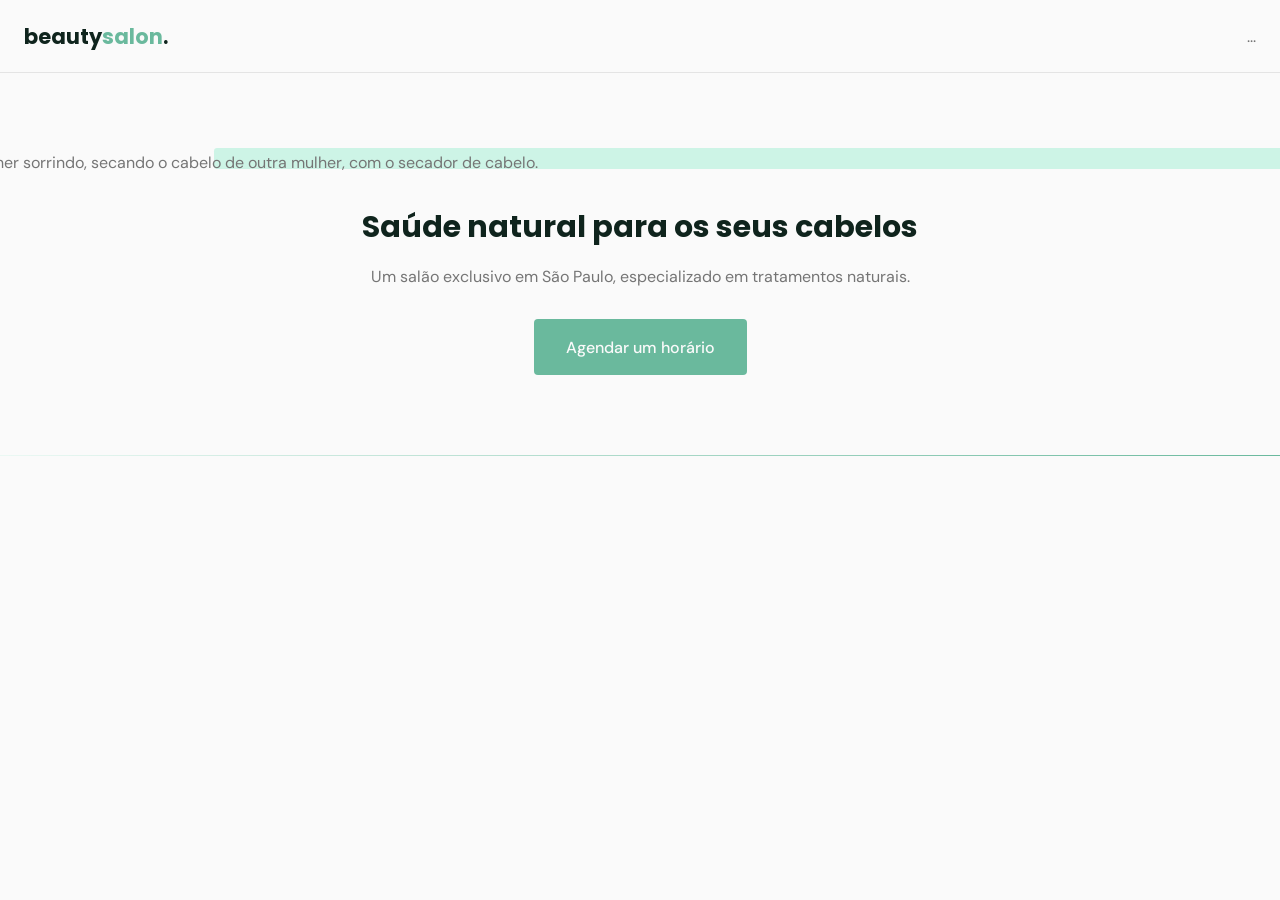
==== index.html @ df888075 "Primeiro commit front-end" ====
<!DOCTYPE html>
<html lang="pt-BR">
  <head>
    <meta charset="UTF-8" />
    <meta http-equiv="X-UA-Compatible" content="IE=edge" />
    <meta name="viewport" content="width=device-width, initial-scale=1.0" />
    <title>beautysalon</title>

    <!-- STYLES -->
    <link rel="stylesheet" href="style.css" />

    <!-- FONTS -->
    <link rel="preconnect" href="https://fonts.googleapis.com" />
    <link rel="preconnect" href="https://fonts.gstatic.com" crossorigin />
    <link
      href="https://fonts.googleapis.com/css2?family=DM+Sans:wght@400;500;700&family=Poppins:wght@400;500;700&display=swap"
      rel="stylesheet"
    />
  </head>
  <body>
    <header id="header">
      <nav class="container">
        <a class="logo" href="#">beauty<span>salon</span>.</a>
        <div class="menu">...</div>
      </nav>
    </header>

    <main>
      <section class="section" id="home">
        <div class="container grid">
          <div class="image">
            <img
              src="https://images.unsplash.com/photo-1562322140-8baeececf3df?ixid=MnwxMjA3fDB8MHxwaG90by1wYWdlfHx8fGVufDB8fHx8&ixlib=rb-1.2.1&auto=format&fit=crop&w=1500&q=80"
              alt="Mulher sorrindo, secando o cabelo de outra mulher, com o secador de cabelo."
            />
          </div>
          <div class="text">
            <h1>Saúde natural para os seus cabelos</h1>
            <p>
              Um salão exclusivo em São Paulo, especializado em tratamentos
              naturais.
            </p>
            <a class="button" href="#">Agendar um horário</a>
          </div>
        </div>
      </section>
      <div class="divider-1"></div>
      <section class="section"></section>
    </main>
  </body>
</html>
---- style.css ----
/* RESET */

* {
  margin: 0;
  padding: 0;
  box-sizing: border-box;
}

a {
  text-decoration: none;
}

img {
  width: 100%;
  height: auto;
}

/* VARIABLES */

:root {
  --header-height: 4.5rem;
  --hue: 159;
  /* HSL color mode */
  --base-color: hsl(var(--hue) 36% 57%);
  --base-color-second: hsl(var(--hue) 65% 88%);
  --base-color-alt: hsl(var(--hue) 57% 53%);
  --title-color: hsl(var(--hue) 41% 10%);
  --text-color: hsl(0 0% 46%);
  --text-color-light: hsl(0 0% 98%);
  --body-color: hsl(0 0% 98%);
}

/* BASE */

body {
  font: 400 1rem "DM Sans", sans-serif;
  color: var(--text-color);
  background: var(--body-color);
  -webkit-font-smoothing: antialiased;
}

h1 {
  font: 700 1.875rem "Poppins", sans-serif;
  color: var(--title-color);
  -webkit-font-smoothing: auto;
}

.button {
  background-color: var(--base-color);
  color: var(--text-color-light);
  height: 3.5rem;
  display: inline-flex;
  align-items: center;
  padding: 0 2rem;
  border-radius: 0.25rem;
  font: 500 1rem "DM Sans", sans-serif;
  transition: background 0.3s;
}

.button:hover {
  background: var(--base-color-alt);
}

.divider-1 {
  height: 1px;
  background: linear-gradient(
    270deg,
    hsla(var(--hue), 36%, 57%, 1) 0%,
    hsla(var(--hue), 65%, 88%, 0.34) 100%
  );
}

/* LAYOUT */
.container {
  margin-left: 1.5rem;
  margin-right: 1.5rem;
}

.grid {
  display: grid;
  gap: 2rem;
}

.section {
  padding: 5rem 0;
}

#header {
  border-bottom: 1px solid #e4e4e4;
  margin-bottom: 2rem;
  display: flex;

  position: fixed;
  top: 0;
  left: 0;
  z-index: 100;
  background-color: var(--body-color);
  width: 100%;
}

nav {
  height: var(--header-height);
  display: flex;
  align-items: center;
  justify-content: space-between;
  width: 100%;
}

.logo {
  font: 700 1.31rem "Poppins", sans-serif;
  color: var(--title-color);
}

.logo span {
  color: var(--base-color);
}

main {
  margin-top: var(--header-height);
}

/* HOME */
#home {
  overflow: hidden;
}

#home .container {
  margin: 0;
}

#home .image {
  position: relative;
}

#home .image::before {
  content: "";
  height: 100%;
  width: 100%;
  background: var(--base-color-second);
  position: absolute;
  top: -16.8%;
  left: 16.7%;
  z-index: 0;
}

#home .image img {
  position: relative;
  right: 2.93rem;
}

#home .image img,
#home .image::before {
  border-radius: 0.2rem;
}

#home .text {
  margin-left: 1.5rem;
  margin-right: 1.5rem;
  text-align: center;
}

#home .text h1 {
  margin-bottom: 1rem;
}

#home .text p {
  margin-bottom: 2rem;
}
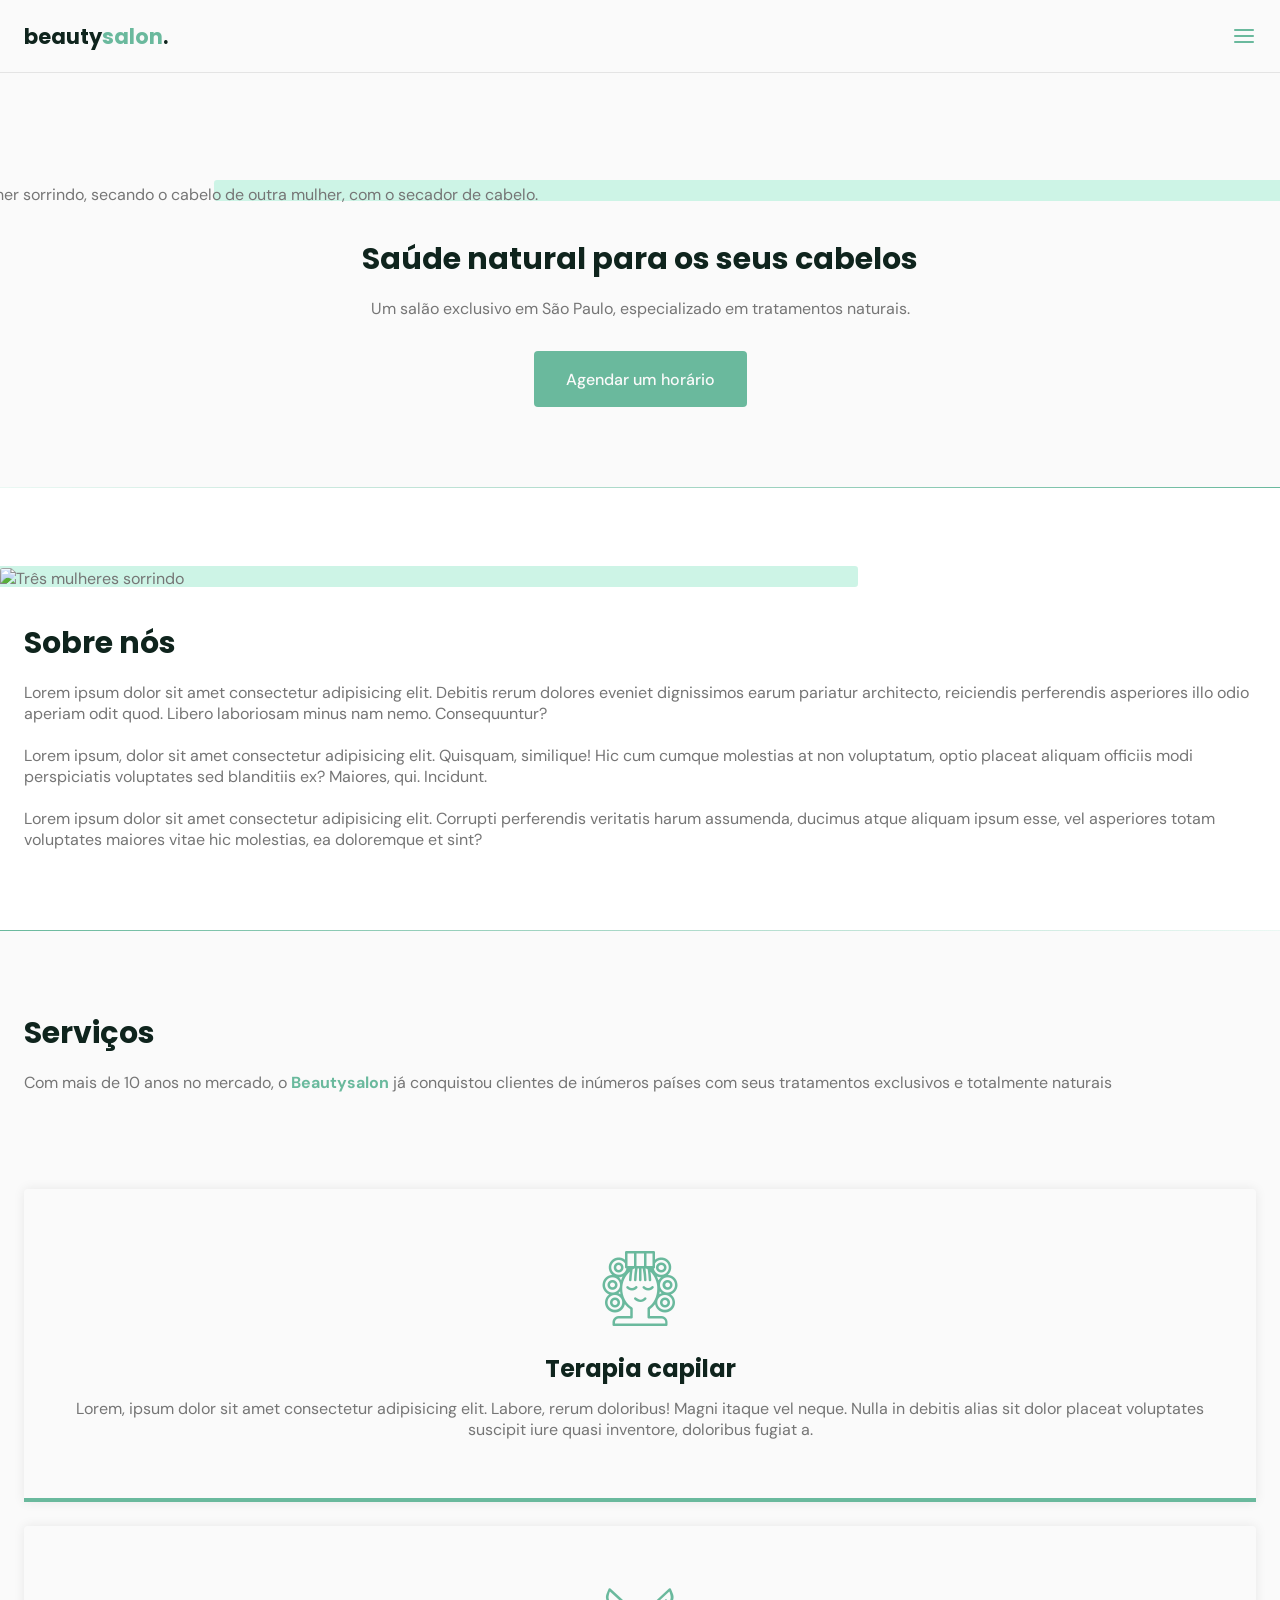
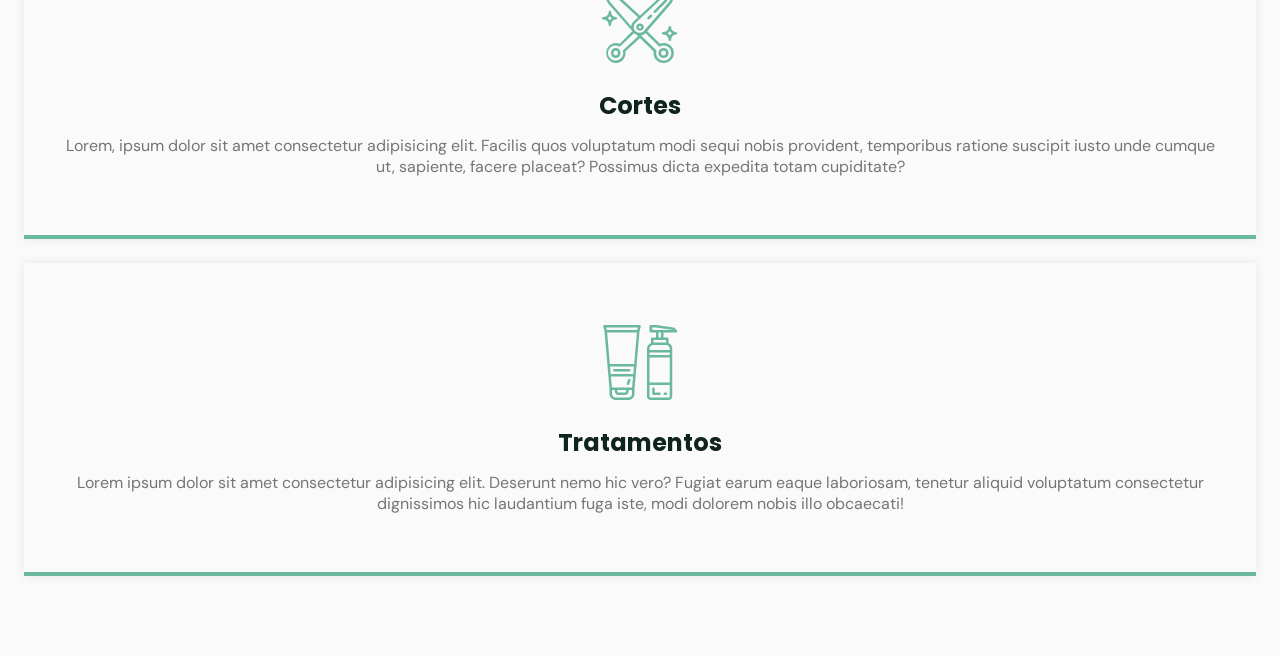
==== commit 88be3433: "Menu sections done" ====
--- a/index.html
+++ b/index.html
@@ -5,6 +5,9 @@
     <meta http-equiv="X-UA-Compatible" content="IE=edge" />
     <meta name="viewport" content="width=device-width, initial-scale=1.0" />
     <title>beautysalon</title>
+
+    <!-- ICONS -->
+    <link rel="stylesheet" href="assets/fonts/style.css" />
 
     <!-- STYLES -->
     <link rel="stylesheet" href="style.css" />
@@ -21,7 +24,19 @@
     <header id="header">
       <nav class="container">
         <a class="logo" href="#">beauty<span>salon</span>.</a>
-        <div class="menu">...</div>
+        <!-- MENU -->
+        <div class="menu">
+          <ul class="grid">
+            <li><a class="title" href="#home">Início</a></li>
+            <li><a class="title" href="#about">Sobre</a></li>
+            <li><a class="title" href="#services">Serviços</a></li>
+            <li><a class="title" href="#testimonials">Depoimentos</a></li>
+            <li><a class="title" href="#contact">Contato</a></li>
+          </ul>
+        </div>
+        <!-- /MENU -->
+        <div class="toggle icon-menu"></div>
+        <div class="toggle icon-close"></div>
       </nav>
     </header>
 
@@ -35,7 +50,7 @@
             />
           </div>
           <div class="text">
-            <h1>Saúde natural para os seus cabelos</h1>
+            <h2 class="title">Saúde natural para os seus cabelos</h2>
             <p>
               Um salão exclusivo em São Paulo, especializado em tratamentos
               naturais.
@@ -44,8 +59,92 @@
           </div>
         </div>
       </section>
+
       <div class="divider-1"></div>
-      <section class="section"></section>
+
+      <section class="section" id="about">
+        <div class="container grid">
+          <div class="image">
+            <img
+              src="https://images.unsplash.com/photo-1559599101-f09722fb4948?ixid=MnwxMjA3fDB8MHxwaG90by1wYWdlfHx8fGVufDB8fHx8&ixlib=rb-1.2.1&auto=format&fit=crop&w=1350&q=80"
+              alt="Três mulheres sorrindo"
+            />
+          </div>
+          <div class="text">
+            <h2 class="title">Sobre nós</h2>
+            <p>
+              Lorem ipsum dolor sit amet consectetur adipisicing elit. Debitis
+              rerum dolores eveniet dignissimos earum pariatur architecto,
+              reiciendis perferendis asperiores illo odio aperiam odit quod.
+              Libero laboriosam minus nam nemo. Consequuntur?
+            </p>
+            <br />
+            <p>
+              Lorem ipsum, dolor sit amet consectetur adipisicing elit.
+              Quisquam, similique! Hic cum cumque molestias at non voluptatum,
+              optio placeat aliquam officiis modi perspiciatis voluptates sed
+              blanditiis ex? Maiores, qui. Incidunt.
+            </p>
+            <br />
+            <p>
+              Lorem ipsum dolor sit amet consectetur adipisicing elit. Corrupti
+              perferendis veritatis harum assumenda, ducimus atque aliquam ipsum
+              esse, vel asperiores totam voluptates maiores vitae hic molestias,
+              ea doloremque et sint?
+            </p>
+          </div>
+        </div>
+      </section>
+
+      <div class="divider-2"></div>
+
+      <section class="section" id="services">
+        <div class="container grid">
+          <header>
+            <h2 class="title">Serviços</h2>
+            <p>
+              Com mais de 10 anos no mercado, o <strong>Beautysalon</strong> já
+              conquistou clientes de inúmeros países com seus tratamentos
+              exclusivos e totalmente naturais
+            </p>
+          </header>
+
+          <div class="cards grid">
+            <div class="card">
+              <i class="icon-woman-hair"></i>
+              <h3 class="title">Terapia capilar</h3>
+              <p>
+                Lorem, ipsum dolor sit amet consectetur adipisicing elit.
+                Labore, rerum doloribus! Magni itaque vel neque. Nulla in
+                debitis alias sit dolor placeat voluptates suscipit iure quasi
+                inventore, doloribus fugiat a.
+              </p>
+            </div>
+            <div class="card">
+              <i class="icon-trim"></i>
+              <h3 class="title">Cortes</h3>
+              <p>
+                Lorem, ipsum dolor sit amet consectetur adipisicing elit.
+                Facilis quos voluptatum modi sequi nobis provident, temporibus
+                ratione suscipit iusto unde cumque ut, sapiente, facere placeat?
+                Possimus dicta expedita totam cupiditate?
+              </p>
+            </div>
+            <div class="card">
+              <i class="icon-cosmetic"></i>
+              <h3 class="title">Tratamentos</h3>
+              <p>
+                Lorem ipsum dolor sit amet consectetur adipisicing elit.
+                Deserunt nemo hic vero? Fugiat earum eaque laboriosam, tenetur
+                aliquid voluptatum consectetur dignissimos hic laudantium fuga
+                iste, modi dolorem nobis illo obcaecati!
+              </p>
+            </div>
+          </div>
+        </div>
+      </section>
     </main>
+
+    <script src="main.js"></script>
   </body>
 </html>
--- a/assets/fonts/style.css
+++ b/assets/fonts/style.css
@@ -0,0 +1,60 @@
+@font-face {
+  font-family: 'icomoon';
+  src:  url('fonts/icomoon.eot?ycgnm0');
+  src:  url('fonts/icomoon.eot?ycgnm0#iefix') format('embedded-opentype'),
+    url('fonts/icomoon.ttf?ycgnm0') format('truetype'),
+    url('fonts/icomoon.woff?ycgnm0') format('woff'),
+    url('fonts/icomoon.svg?ycgnm0#icomoon') format('svg');
+  font-weight: normal;
+  font-style: normal;
+  font-display: block;
+}
+
+[class^="icon-"], [class*=" icon-"] {
+  /* use !important to prevent issues with browser extensions that change fonts */
+  font-family: 'icomoon' !important;
+  speak: never;
+  font-style: normal;
+  font-weight: normal;
+  font-variant: normal;
+  text-transform: none;
+  line-height: 1;
+
+  /* Better Font Rendering =========== */
+  -webkit-font-smoothing: antialiased;
+  -moz-osx-font-smoothing: grayscale;
+}
+
+.icon-close:before {
+  content: "\e900";
+}
+.icon-cosmetic:before {
+  content: "\e901";
+}
+.icon-facebook:before {
+  content: "\e902";
+}
+.icon-instagram:before {
+  content: "\e903";
+}
+.icon-mail:before {
+  content: "\e904";
+}
+.icon-map-pin:before {
+  content: "\e905";
+}
+.icon-menu:before {
+  content: "\e906";
+}
+.icon-trim:before {
+  content: "\e907";
+}
+.icon-whatsapp:before {
+  content: "\e908";
+}
+.icon-woman-hair:before {
+  content: "\e909";
+}
+.icon-youtube:before {
+  content: "\e90a";
+}
--- a/style.css
+++ b/style.css
@@ -1,4 +1,4 @@
-/* RESET */
+/*================= RESET =================*/
 
 * {
   margin: 0;
@@ -6,6 +6,10 @@
   box-sizing: border-box;
 }
 
+ul {
+  list-style: none;
+}
+
 a {
   text-decoration: none;
 }
@@ -15,12 +19,12 @@
   height: auto;
 }
 
-/* VARIABLES */
+/*================= VARIABLES =================*/
 
 :root {
   --header-height: 4.5rem;
   --hue: 159;
-  /* HSL color mode */
+  /*================= HSL color mode =================*/
   --base-color: hsl(var(--hue) 36% 57%);
   --base-color-second: hsl(var(--hue) 65% 88%);
   --base-color-alt: hsl(var(--hue) 57% 53%);
@@ -30,7 +34,11 @@
   --body-color: hsl(0 0% 98%);
 }
 
-/* BASE */
+/*================= BASE =================*/
+
+html {
+  scroll-behavior: smooth;
+}
 
 body {
   font: 400 1rem "DM Sans", sans-serif;
@@ -39,7 +47,7 @@
   -webkit-font-smoothing: antialiased;
 }
 
-h1 {
+.title {
   font: 700 1.875rem "Poppins", sans-serif;
   color: var(--title-color);
   -webkit-font-smoothing: auto;
@@ -65,12 +73,21 @@
   height: 1px;
   background: linear-gradient(
     270deg,
-    hsla(var(--hue), 36%, 57%, 1) 0%,
-    hsla(var(--hue), 65%, 88%, 0.34) 100%
+    hsla(var(--hue), 36%, 57%, 1),
+    hsla(var(--hue), 65%, 88%, 0.34)
   );
 }
 
-/* LAYOUT */
+.divider-2 {
+  height: 1px;
+  background: linear-gradient(
+    270deg,
+    hsla(var(--hue), 65%, 88%, 0.34),
+    hsla(var(--hue), 36%, 57%, 1)
+  );
+}
+
+/*================= LAYOUT =================*/
 .container {
   margin-left: 1.5rem;
   margin-right: 1.5rem;
@@ -83,6 +100,18 @@
 
 .section {
   padding: 5rem 0;
+}
+
+.section .title{
+  margin-bottom: 1rem;
+}
+
+.section header {
+  margin-bottom: 4rem;
+}
+
+.section header strong {
+  color: var(--base-color)
 }
 
 #header {
@@ -98,6 +127,27 @@
   width: 100%;
 }
 
+#header.scroll {
+  box-shadow: 0px 0px 12px rgba(0, 0, 0, 0.2);
+}
+
+main {
+  margin-top: calc(var(--header-height) + 2rem);
+}
+
+/*================= LOGO =================*/
+
+.logo {
+  font: 700 1.31rem "Poppins", sans-serif;
+  color: var(--title-color);
+}
+
+.logo span {
+  color: var(--base-color);
+}
+
+/*================= NAVIGATION =================*/
+
 nav {
   height: var(--header-height);
   display: flex;
@@ -106,20 +156,102 @@
   width: 100%;
 }
 
-.logo {
-  font: 700 1.31rem "Poppins", sans-serif;
-  color: var(--title-color);
-}
-
-.logo span {
+nav ul li {
+  text-align: center;
+}
+
+nav ul li a {
+  transition: color 0.2s;
+  position: relative;
+}
+
+nav ul li a:hover {
   color: var(--base-color);
 }
 
-main {
-  margin-top: var(--header-height);
-}
-
-/* HOME */
+nav ul li a::after {
+  content: "";
+  width: 0%;
+  height: 2px;
+  background: var(--base-color);
+
+  position: absolute;
+  left: 0;
+  bottom: -1.5rem;
+
+  transition: width 0.2s;
+}
+
+nav ul li a:hover::after {
+  width: 100%;
+}
+
+nav .menu {
+  opacity: 0;
+  visibility: hidden;
+  top: -20rem;
+  transition: 0.2s
+}
+
+nav .menu ul {
+  display: none;
+}
+
+/*================= SHOW MENU =================*/
+
+nav.show .menu {
+  opacity: 1;
+  visibility: visible;
+
+  background: var(--body-color);
+
+  height: 100vh;
+  width: 100vw;
+
+  position: fixed;
+  top: 0;
+  left: 0;
+
+  display:  grid;
+  place-content: center;
+}
+
+
+nav.show .menu ul {
+  display: grid
+}
+
+nav.show ul.grid {
+  gap: 4rem;
+}
+
+/*================= TOGGLE MENU =================*/
+.toggle {
+  color: var(--base-color);
+  font-size: 1.5rem;
+  cursor: pointer;
+}
+
+nav .icon-close {
+  visibility: hidden;
+  opacity: 0;
+
+  position: absolute;
+  top: -1.5rem;
+  right: 1.5rem;
+
+  transition: 0.2s;
+}
+
+nav.show .icon-close {
+  visibility: visible;
+  opacity: 1;
+  top: 1.5rem;
+}
+
+
+/*================= HOME =================*/
+
 #home {
   overflow: hidden;
 }
@@ -166,3 +298,68 @@
 #home .text p {
   margin-bottom: 2rem;
 }
+
+/*================= ABOUT =================*/
+
+#about {
+  background: white;
+}
+
+#about .container {
+  margin: 0;
+}
+
+#about .image {
+  position: relative;
+}
+
+#about .image::before {
+  content: "";
+  height: 100%;
+  width: 100%;
+  background: var(--base-color-second);
+  position: absolute;
+  top: -8.3%;
+  left: -33%;
+  z-index: 0;
+}
+
+#about .image img {
+  position: relative;
+}
+
+#about .image img,
+#about .image::before {
+  border-radius: 0.2rem;
+}
+
+#about .text {
+  margin-left: 1.5rem;
+  margin-right: 1.5rem;
+}
+
+/*================= SEVICES =================*/
+
+.cards.grid {
+  gap: 1.5rem;
+}
+
+.card {
+  padding: 3.625rem 2rem;
+  box-shadow: 0px 0px 12px rgba(0, 0, 0, 0.08);
+  border-bottom: .25rem solid var(--base-color);
+  border-radius: .25rem .25rem 0 0;
+  text-align: center;
+}
+
+.card i{
+  display: block;
+  margin-bottom: 1.5rem;
+  font-size: 5rem;
+  color: var(--base-color);
+}
+
+.card .title {
+  font-size: 1.5rem;
+  margin-bottom: 0.75rem;
+}
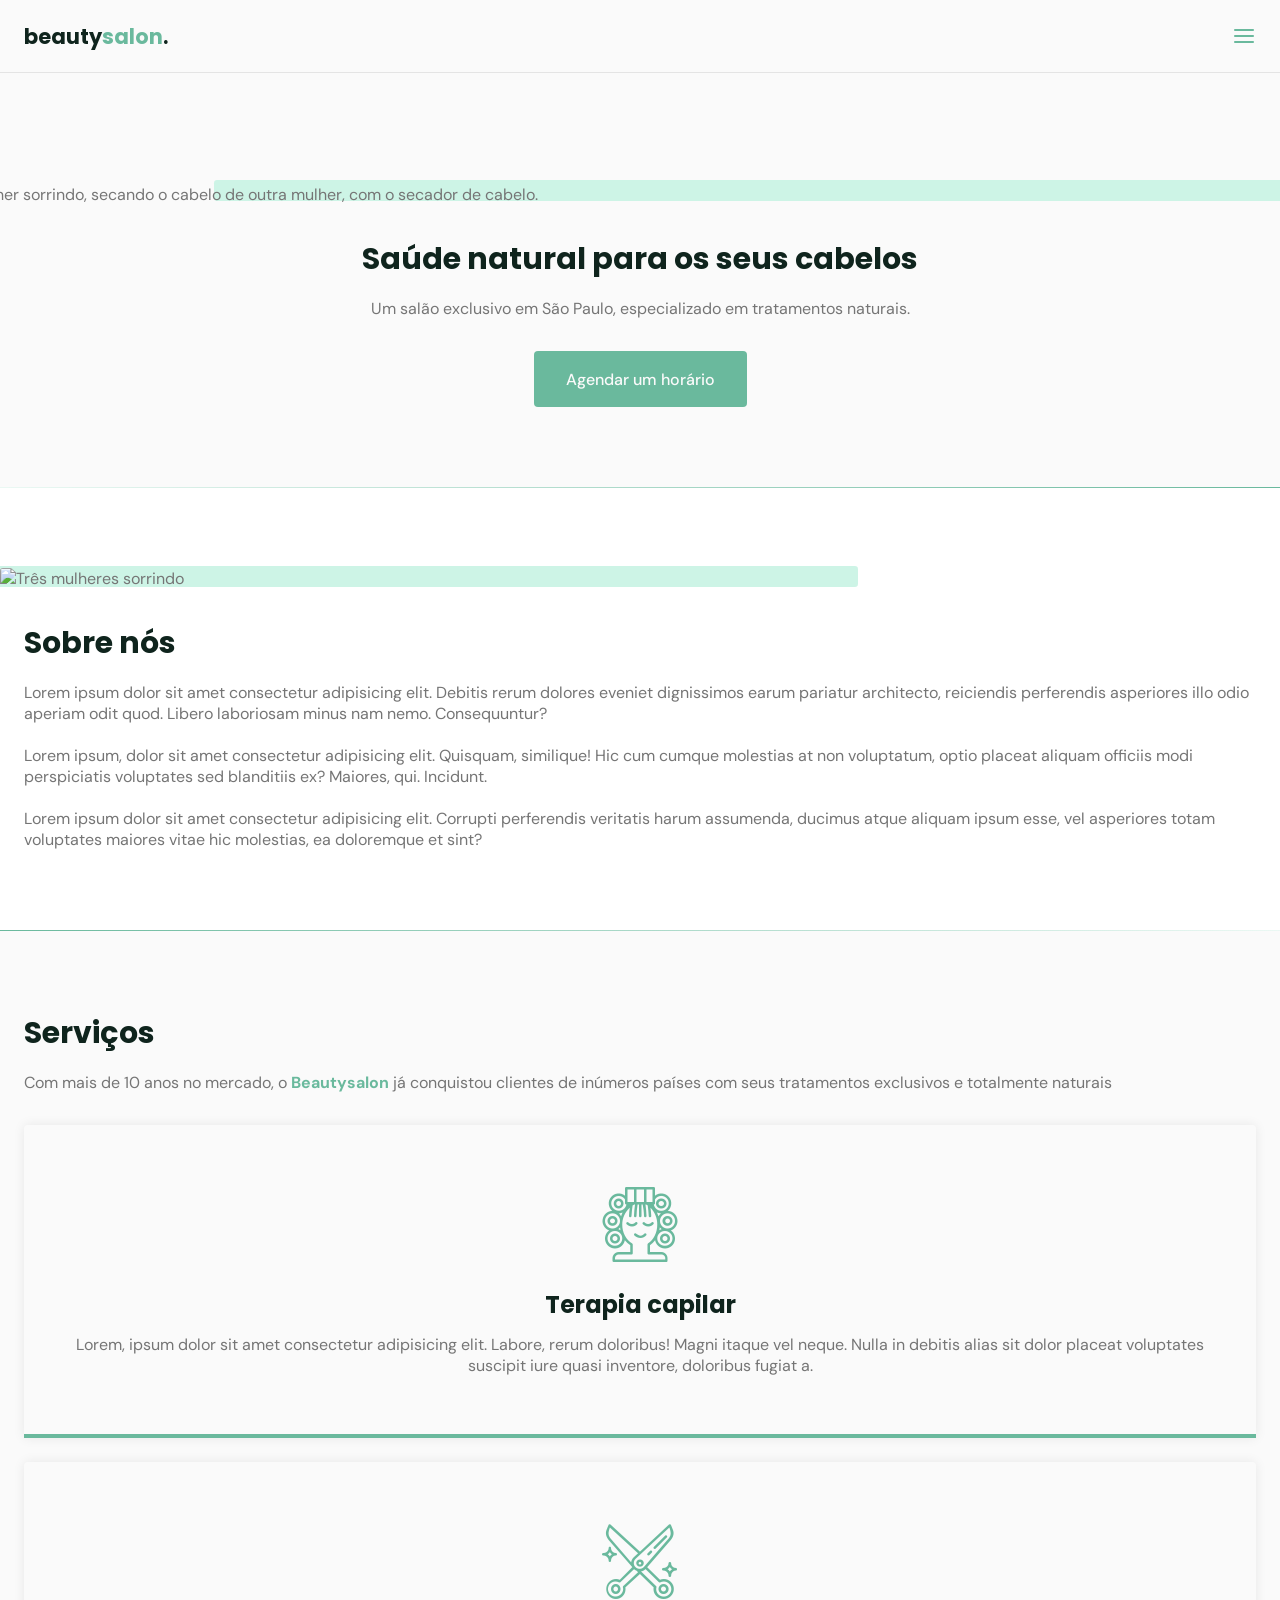
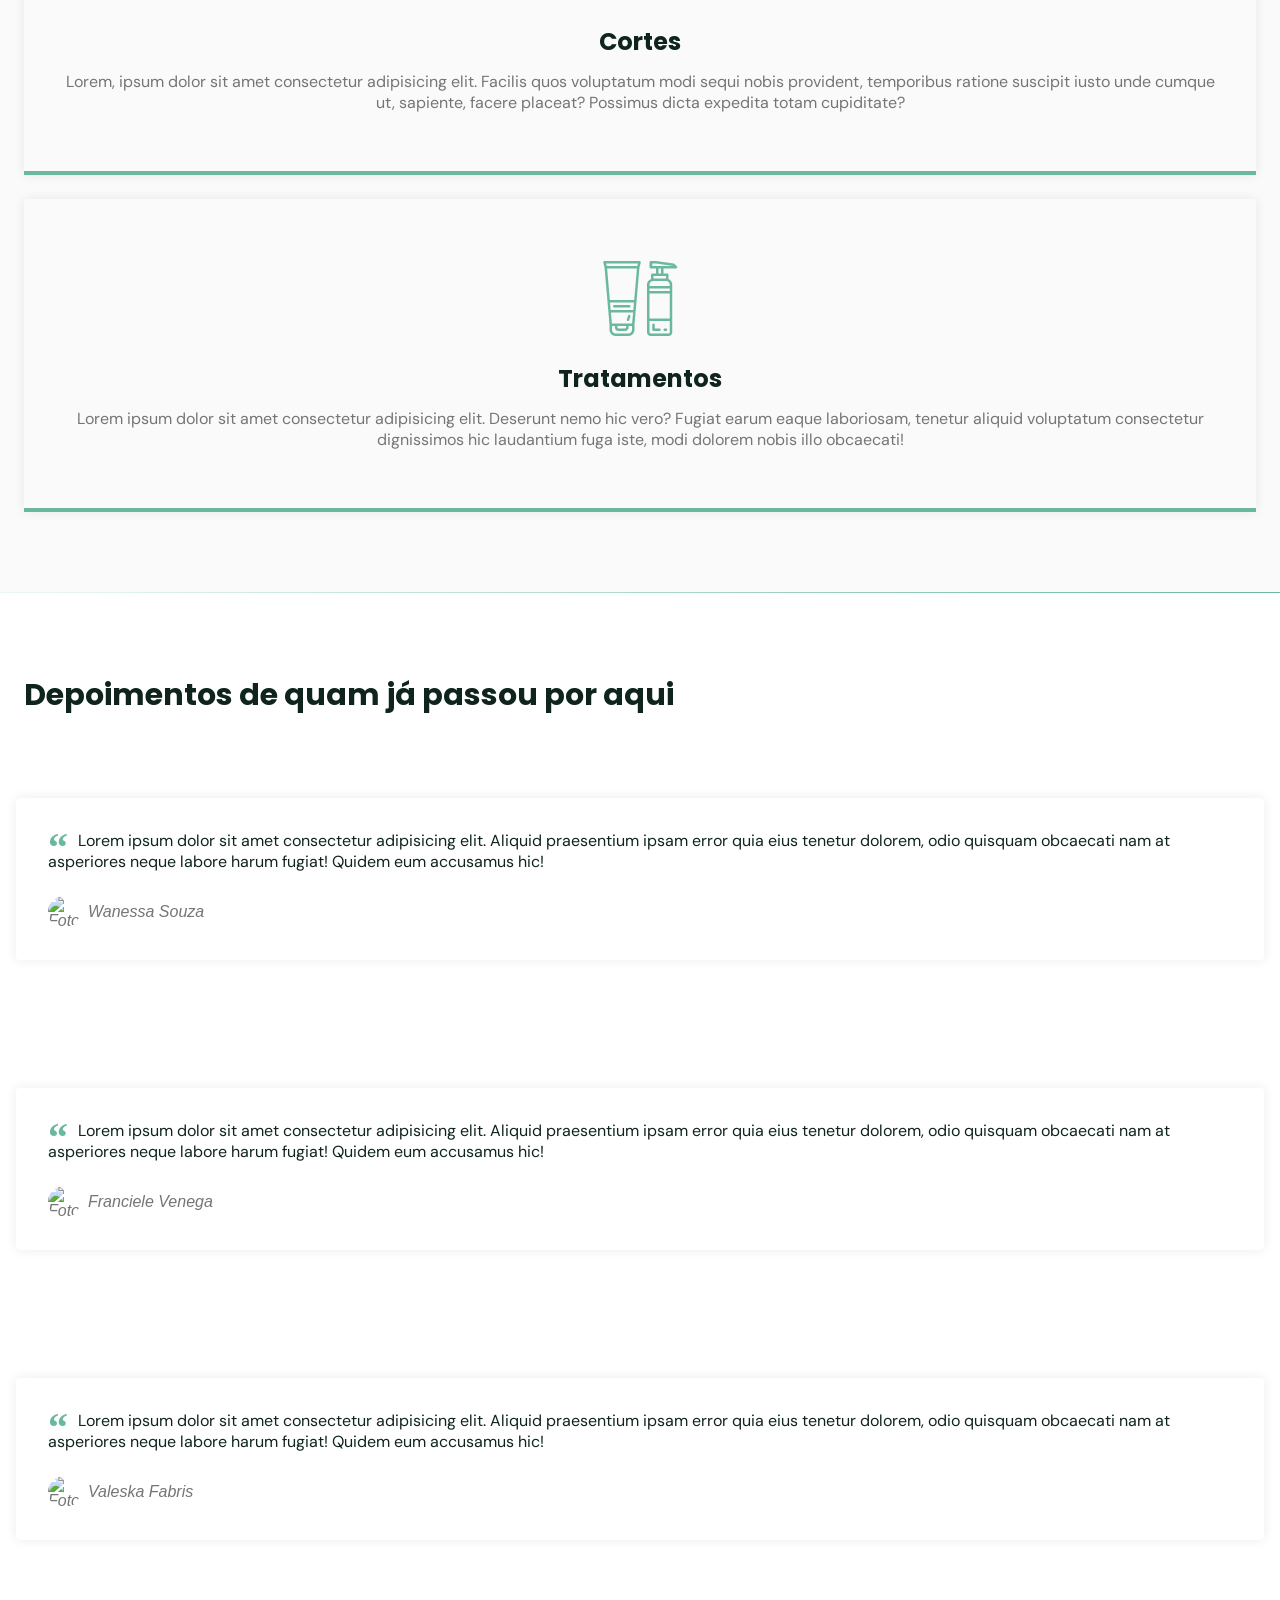
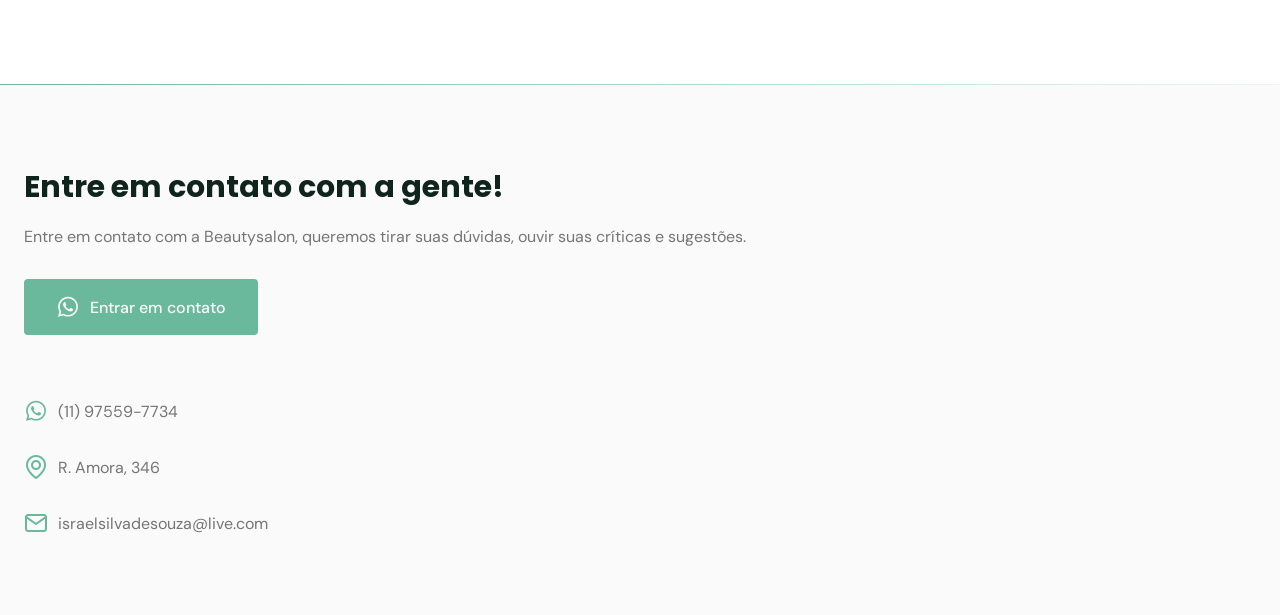
==== commit 1454969f: "Animação do carregamento e mais alguns itens" ====
--- a/index.html
+++ b/index.html
@@ -8,6 +8,12 @@
 
     <!-- ICONS -->
     <link rel="stylesheet" href="assets/fonts/style.css" />
+
+    <!-- SWIPER -->
+    <link
+      rel="stylesheet"
+      href="https://unpkg.com/swiper@7/swiper-bundle.min.css"
+    />
 
     <!-- STYLES -->
     <link rel="stylesheet" href="style.css" />
@@ -41,6 +47,7 @@
     </header>
 
     <main>
+      <!-- HOME -->
       <section class="section" id="home">
         <div class="container grid">
           <div class="image">
@@ -61,7 +68,7 @@
       </section>
 
       <div class="divider-1"></div>
-
+      <!-- ABOUT -->
       <section class="section" id="about">
         <div class="container grid">
           <div class="image">
@@ -97,7 +104,7 @@
       </section>
 
       <div class="divider-2"></div>
-
+      <!-- SERVICES -->
       <section class="section" id="services">
         <div class="container grid">
           <header>
@@ -143,8 +150,115 @@
           </div>
         </div>
       </section>
+
+      <div class="divider-1"></div>
+      <!-- TESTIMONIALS -->
+      <section class="section" id="testimonials">
+        <div class="container">
+          <header>
+            <h2 class="title">Depoimentos de quam já passou por aqui</h2>
+          </header>
+
+          <div class="testmonials swiper">
+            <div class="swiper-wrapper">
+              <div class="testimonial swiper-slide">
+                <blockquote>
+                  <p>
+                    <span>&ldquo;</span>
+                    Lorem ipsum dolor sit amet consectetur adipisicing elit.
+                    Aliquid praesentium ipsam error quia eius tenetur dolorem,
+                    odio quisquam obcaecati nam at asperiores neque labore harum
+                    fugiat! Quidem eum accusamus hic!
+                  </p>
+                  <cite>
+                    <img
+                      src="https://randomuser.me/api/portraits/women/84.jpg"
+                      alt="Foto de Wanessa Souza"
+                    />
+                    Wanessa Souza
+                  </cite>
+                </blockquote>
+              </div>
+
+              <div class="testimonial swiper-slide">
+                <blockquote>
+                  <p>
+                    <span>&ldquo;</span>
+                    Lorem ipsum dolor sit amet consectetur adipisicing elit.
+                    Aliquid praesentium ipsam error quia eius tenetur dolorem,
+                    odio quisquam obcaecati nam at asperiores neque labore harum
+                    fugiat! Quidem eum accusamus hic!
+                  </p>
+                  <cite>
+                    <img
+                      src="https://randomuser.me/api/portraits/women/48.jpg"
+                      alt="Foto de Franciele Venega"
+                    />
+                    Franciele Venega
+                  </cite>
+                </blockquote>
+              </div>
+
+              <div class="testimonial swiper-slide">
+                <blockquote>
+                  <p>
+                    <span>&ldquo;</span>
+                    Lorem ipsum dolor sit amet consectetur adipisicing elit.
+                    Aliquid praesentium ipsam error quia eius tenetur dolorem,
+                    odio quisquam obcaecati nam at asperiores neque labore harum
+                    fugiat! Quidem eum accusamus hic!
+                  </p>
+                  <cite>
+                    <img
+                      src="https://randomuser.me/api/portraits/women/41.jpg"
+                      alt="Foto de Valeska Fabris"
+                    />
+                    Valeska Fabris
+                  </cite>
+                </blockquote>
+              </div>
+            </div>
+            <div class="swiper-pagination"></div>
+          </div>
+        </div>
+      </section>
+
+      <!-- CONTACT -->
+      <div class="divider-2"></div>
+      <section class="section" id="contact">
+        <div class="container grid">
+          <div class="text">
+            <h2 class="title">Entre em contato com a gente!</h2>
+            <p>
+              Entre em contato com a Beautysalon, queremos tirar suas dúvidas,
+              ouvir suas críticas e sugestões.
+            </p>
+            <a
+              href="https://api.whatsapp.com/send?phone=+5511975597734&text=Olá%20gostaria%20de%20agendar%20um%20horário"
+              target="_blank"
+              class="button"
+              ><i class="icon-whatsapp"></i> Entrar em contato</a
+            >
+          </div>
+
+          <div class="links">
+            <ul class="grid">
+              <li><i class="icon-whatsapp"></i>(11) 97559-7734</li>
+              <li><i class="icon-map-pin"></i>R. Amora, 346</li>
+              <li><i class="icon-mail"></i>israelsilvadesouza@live.com</li>
+            </ul>
+          </div>
+        </div>
+      </section>
     </main>
 
+    <!-- SWIPER -->
+    <script src="https://unpkg.com/swiper@7/swiper-bundle.min.js"></script>
+
+    <!-- SCROLLREVEAL -->
+    <script src="https://unpkg.com/scrollreveal"></script>
+
+    <!-- MAIN -->
     <script src="main.js"></script>
   </body>
 </html>
--- a/style.css
+++ b/style.css
@@ -102,16 +102,12 @@
   padding: 5rem 0;
 }
 
-.section .title{
+.section .title {
   margin-bottom: 1rem;
 }
 
-.section header {
-  margin-bottom: 4rem;
-}
-
 .section header strong {
-  color: var(--base-color)
+  color: var(--base-color);
 }
 
 #header {
@@ -190,7 +186,7 @@
   opacity: 0;
   visibility: hidden;
   top: -20rem;
-  transition: 0.2s
+  transition: 0.2s;
 }
 
 nav .menu ul {
@@ -212,13 +208,12 @@
   top: 0;
   left: 0;
 
-  display:  grid;
+  display: grid;
   place-content: center;
 }
 
-
 nav.show .menu ul {
-  display: grid
+  display: grid;
 }
 
 nav.show ul.grid {
@@ -248,7 +243,6 @@
   opacity: 1;
   top: 1.5rem;
 }
-
 
 /*================= HOME =================*/
 
@@ -347,12 +341,12 @@
 .card {
   padding: 3.625rem 2rem;
   box-shadow: 0px 0px 12px rgba(0, 0, 0, 0.08);
-  border-bottom: .25rem solid var(--base-color);
-  border-radius: .25rem .25rem 0 0;
+  border-bottom: 0.25rem solid var(--base-color);
+  border-radius: 0.25rem 0.25rem 0 0;
   text-align: center;
 }
 
-.card i{
+.card i {
   display: block;
   margin-bottom: 1.5rem;
   font-size: 5rem;
@@ -362,4 +356,99 @@
 .card .title {
   font-size: 1.5rem;
   margin-bottom: 0.75rem;
+}
+
+/*================= TESTIMONIALS =================*/
+#testimonials {
+  background: white;
+}
+
+#testimonials .container {
+  margin-left: 0;
+  margin-right: 0;
+}
+
+#testimonials header {
+  margin-bottom: 0;
+  margin-left: 1.5rem;
+  margin-right: 1.5rem;
+}
+
+#testimonials blockquote {
+  padding: 2rem;
+  box-shadow: 0px 0px 12px rgba(0, 0, 0, 0.08);
+  border-radius: 0.25rem;
+}
+
+#testimonials blockquote p {
+  position: relative;
+  text-indent: 1.875rem;
+  margin-bottom: 1.5rem;
+  color: var(--title-color);
+}
+
+#testimonials blockquote p span {
+  font: 700 2.5rem serif;
+  position: absolute;
+  top: -0.375rem;
+  left: -1.875rem;
+  color: var(--base-color);
+}
+
+#testimonials cite {
+  display: flex;
+  align-items: center;
+
+}
+
+#testimonials cite img {
+  width: 2rem;
+  height: 2rem;
+  object-fit: cover;
+  clip-path: circle();
+  margin-right: 0.5rem;
+}
+
+/*================= SWIPER =================*/
+.swiper-slide {
+  height: auto;
+  padding: 4rem 1rem;
+}
+
+.swiper-pagination-bullet {
+  width: 0.75rem;
+  height: 0.75rem;
+}
+
+.swiper-pagination-bullet-active {
+  background: var(--base-color);
+}
+
+/*================= CONTACT =================*/
+
+#contact .grid {
+  gap: 4rem;
+}
+
+#contact .text p {
+  margin-bottom: 2rem;
+}
+
+#contact .button i,
+#contact ul li i {
+  font-size: 1.5rem;
+  margin-right: 0.625rem;
+}
+
+#contact ul.grid {
+  gap: 2rem;
+}
+
+#contact ul li {
+  display: flex;
+  align-items: center;
+}
+
+#contact ul li i {
+  color: var(--base-color);
 }
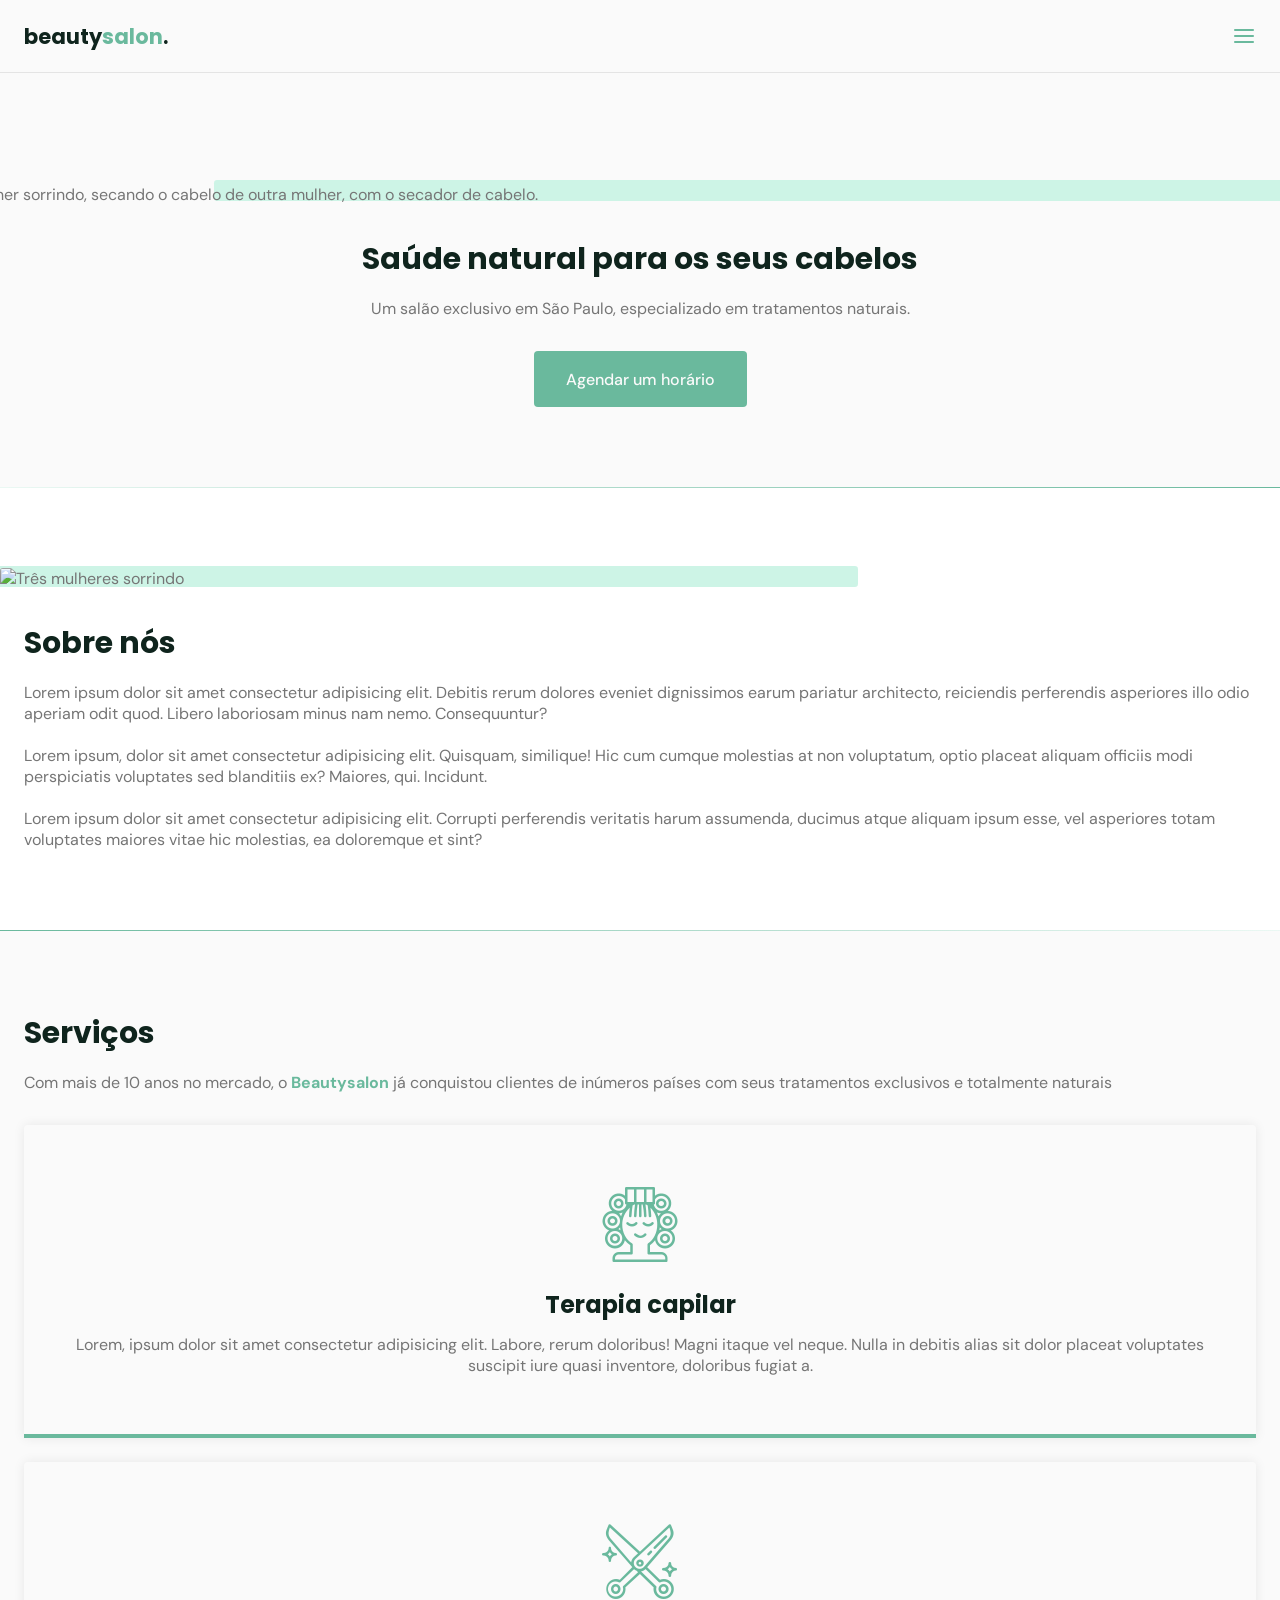
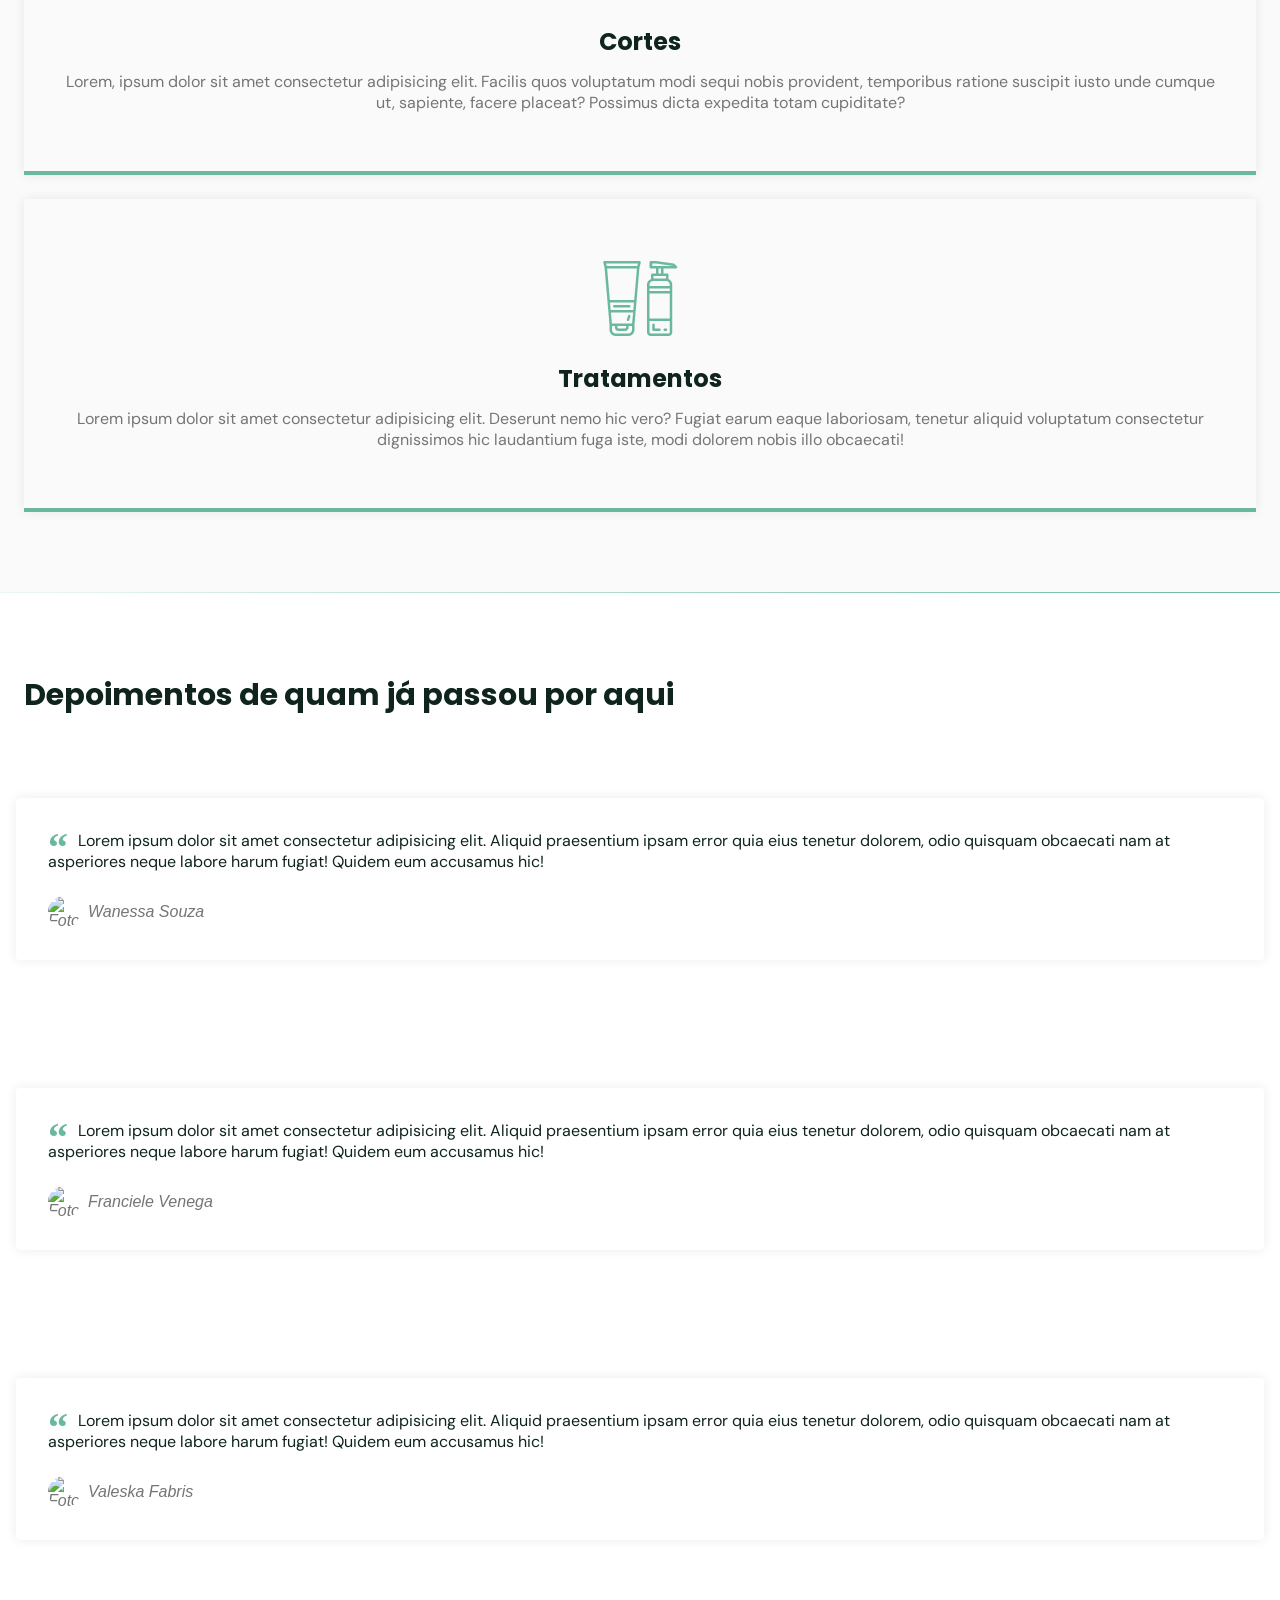
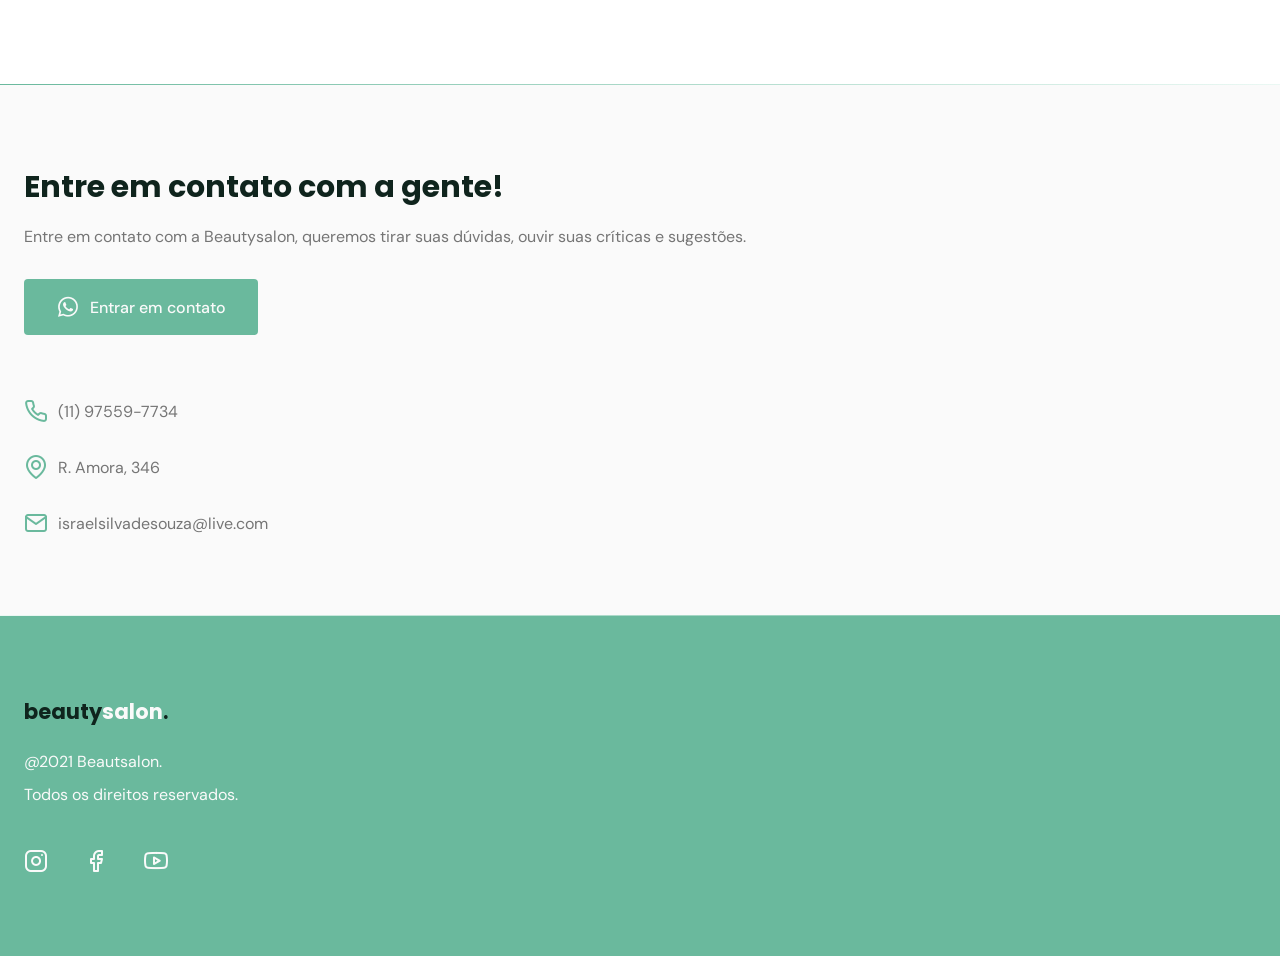
==== commit eb6ea555: "footer criado e botão para top da pagina" ====
--- a/index.html
+++ b/index.html
@@ -243,14 +243,44 @@
 
           <div class="links">
             <ul class="grid">
-              <li><i class="icon-whatsapp"></i>(11) 97559-7734</li>
+              <li><i class="icon-phone"></i>(11) 97559-7734</li>
               <li><i class="icon-map-pin"></i>R. Amora, 346</li>
               <li><i class="icon-mail"></i>israelsilvadesouza@live.com</li>
             </ul>
           </div>
         </div>
       </section>
+
+      <div class="divider-1"></div>
     </main>
+
+    <!-- FOOTER -->
+    <footer class="section">
+      <div class="container grid">
+        <div class="brand">
+          <a class="logo logo-alt" href="#home">beauty<span>salon</span>.</a>
+          <p>@2021 Beautsalon.</p>
+          <p>Todos os direitos reservados.</p>
+        </div>
+
+        <div class="social">
+          <a
+            href="https://www.instagram.com/israelsilvadesouza/"
+            target="_blank"
+          >
+            <i class="icon-instagram"></i>
+          </a>
+          <a href="https://www.facebook.com/raelsilvasouza/" target="_blank">
+            <i class="icon-facebook"></i>
+          </a>
+          <a href="https://www.youtube.com/" target="_blank">
+            <i class="icon-youtube"></i>
+          </a>
+        </div>
+      </div>
+    </footer>
+
+    <a href="#home" class="back-to-top"><i class="icon-arrow-up"></i></a>
 
     <!-- SWIPER -->
     <script src="https://unpkg.com/swiper@7/swiper-bundle.min.js"></script>
--- a/assets/fonts/style.css
+++ b/assets/fonts/style.css
@@ -1,10 +1,10 @@
 @font-face {
   font-family: 'icomoon';
-  src:  url('fonts/icomoon.eot?ycgnm0');
-  src:  url('fonts/icomoon.eot?ycgnm0#iefix') format('embedded-opentype'),
-    url('fonts/icomoon.ttf?ycgnm0') format('truetype'),
-    url('fonts/icomoon.woff?ycgnm0') format('woff'),
-    url('fonts/icomoon.svg?ycgnm0#icomoon') format('svg');
+  src:  url('fonts/icomoon.eot?pc2kww');
+  src:  url('fonts/icomoon.eot?pc2kww#iefix') format('embedded-opentype'),
+    url('fonts/icomoon.ttf?pc2kww') format('truetype'),
+    url('fonts/icomoon.woff?pc2kww') format('woff'),
+    url('fonts/icomoon.svg?pc2kww#icomoon') format('svg');
   font-weight: normal;
   font-style: normal;
   font-display: block;
@@ -25,6 +25,12 @@
   -moz-osx-font-smoothing: grayscale;
 }
 
+.icon-arrow-up:before {
+  content: "\e90b";
+}
+.icon-phone:before {
+  content: "\e90c";
+}
 .icon-close:before {
   content: "\e900";
 }
--- a/style.css
+++ b/style.css
@@ -142,6 +142,10 @@
   color: var(--base-color);
 }
 
+.logo-alt span {
+  color: var(--body-color);
+}
+
 /*================= NAVIGATION =================*/
 
 nav {
@@ -398,7 +402,6 @@
 #testimonials cite {
   display: flex;
   align-items: center;
-
 }
 
 #testimonials cite img {
@@ -451,4 +454,64 @@
 
 #contact ul li i {
   color: var(--base-color);
-}+}
+
+/*================= FOOTER =================*/
+footer {
+  background: var(--base-color);
+}
+
+footer .logo {
+  display: inline-block;
+  margin-bottom: 1.5rem;
+}
+
+footer .brand p {
+  color: var(--text-color-light);
+  margin-bottom: 0.75rem;
+}
+
+footer i {
+  font-size: 1.5rem;
+  color: var(--text-color-light);
+}
+
+footer .social a {
+  margin-right: 2rem;
+  transition: 0.3s;
+  display: inline-block;
+}
+
+footer .social a:hover {
+  transform: translateY(-8px);
+}
+
+/* BACK TO TOP */
+.back-to-top {
+  background: var(--base-color);
+  color: var(--text-color-light);
+
+  position: fixed;
+  right: 1rem;
+  bottom: 1rem;
+
+  padding: 0.5rem;
+  clip-path: circle();
+
+  font-size: 1.5rem;
+  line-height: 0;
+
+  visibility: hidden;
+  opacity: 0;
+
+  transition: 0.3s;
+  transform: translateY(100%);
+}
+
+.back-to-top.show {
+  visibility: visible;
+  opacity: 1;
+  transform: translateY(0);
+}
+
+/* RESPONSIVO */
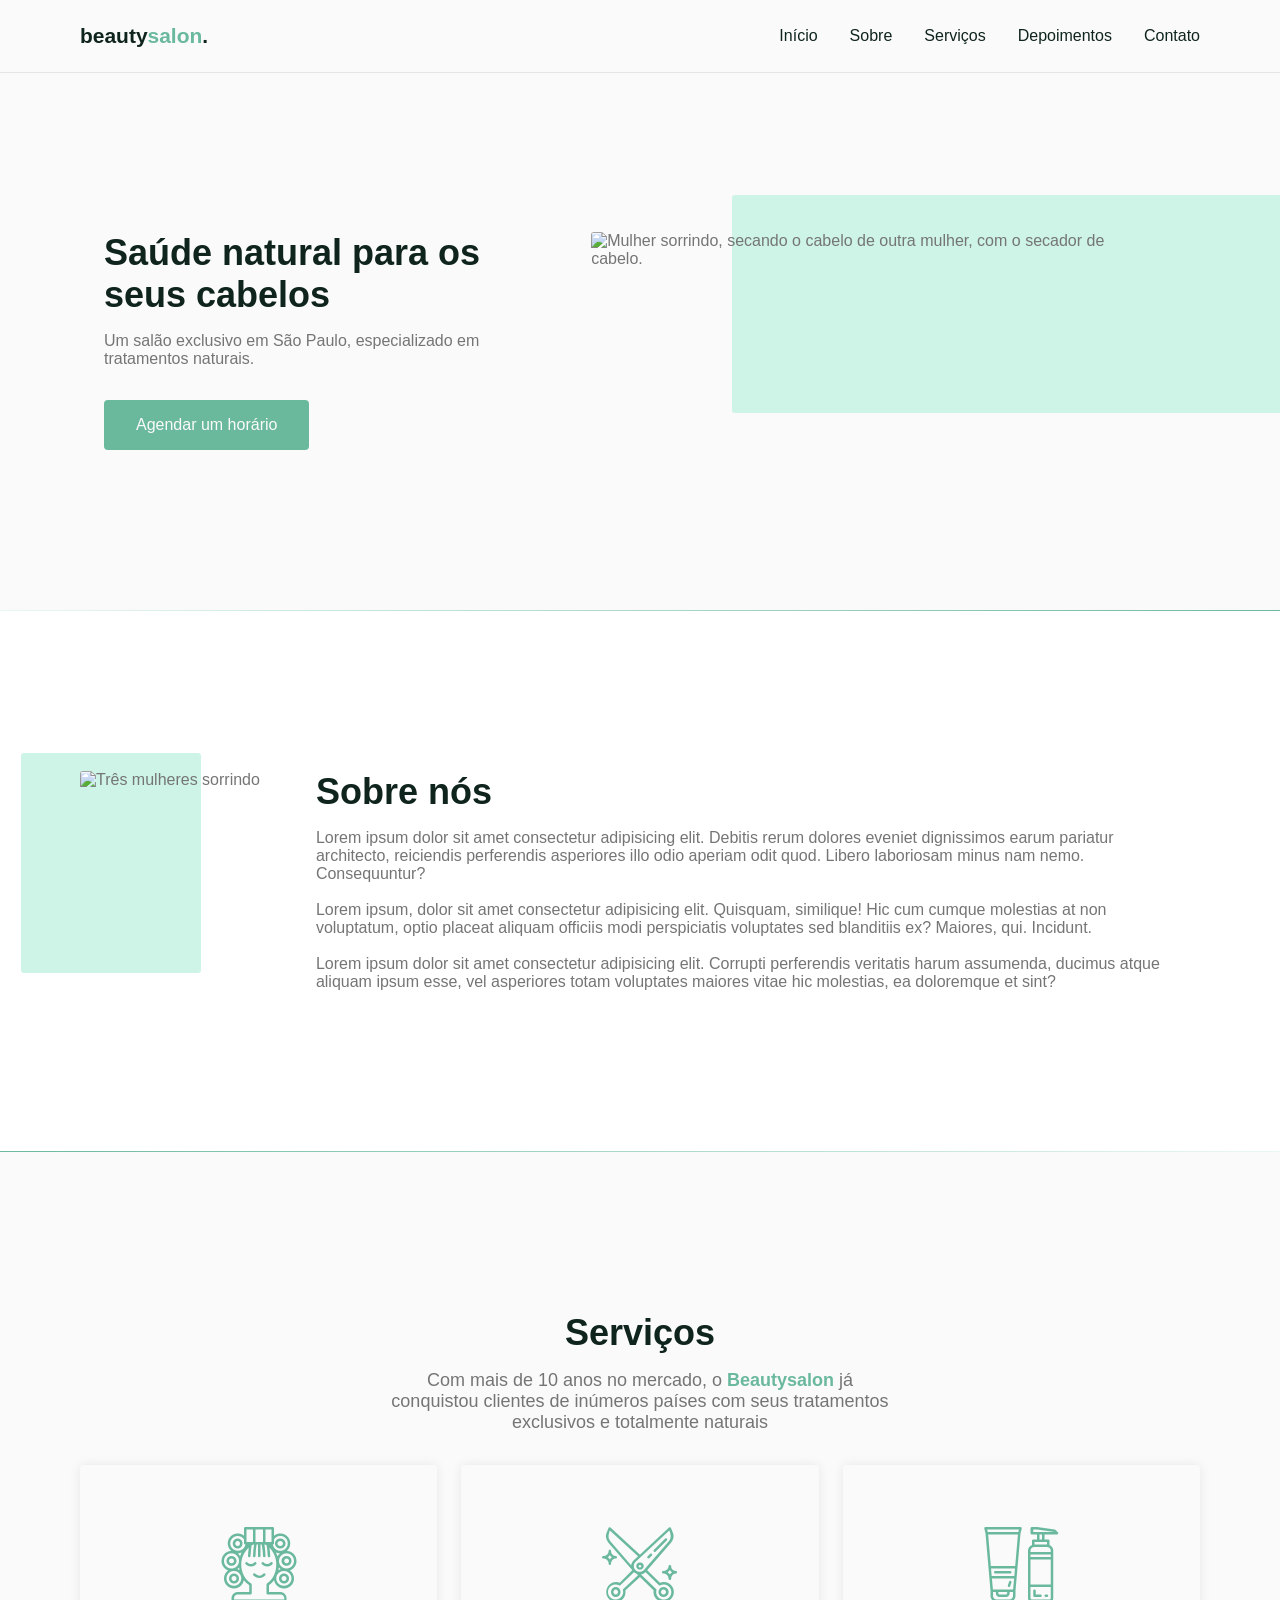
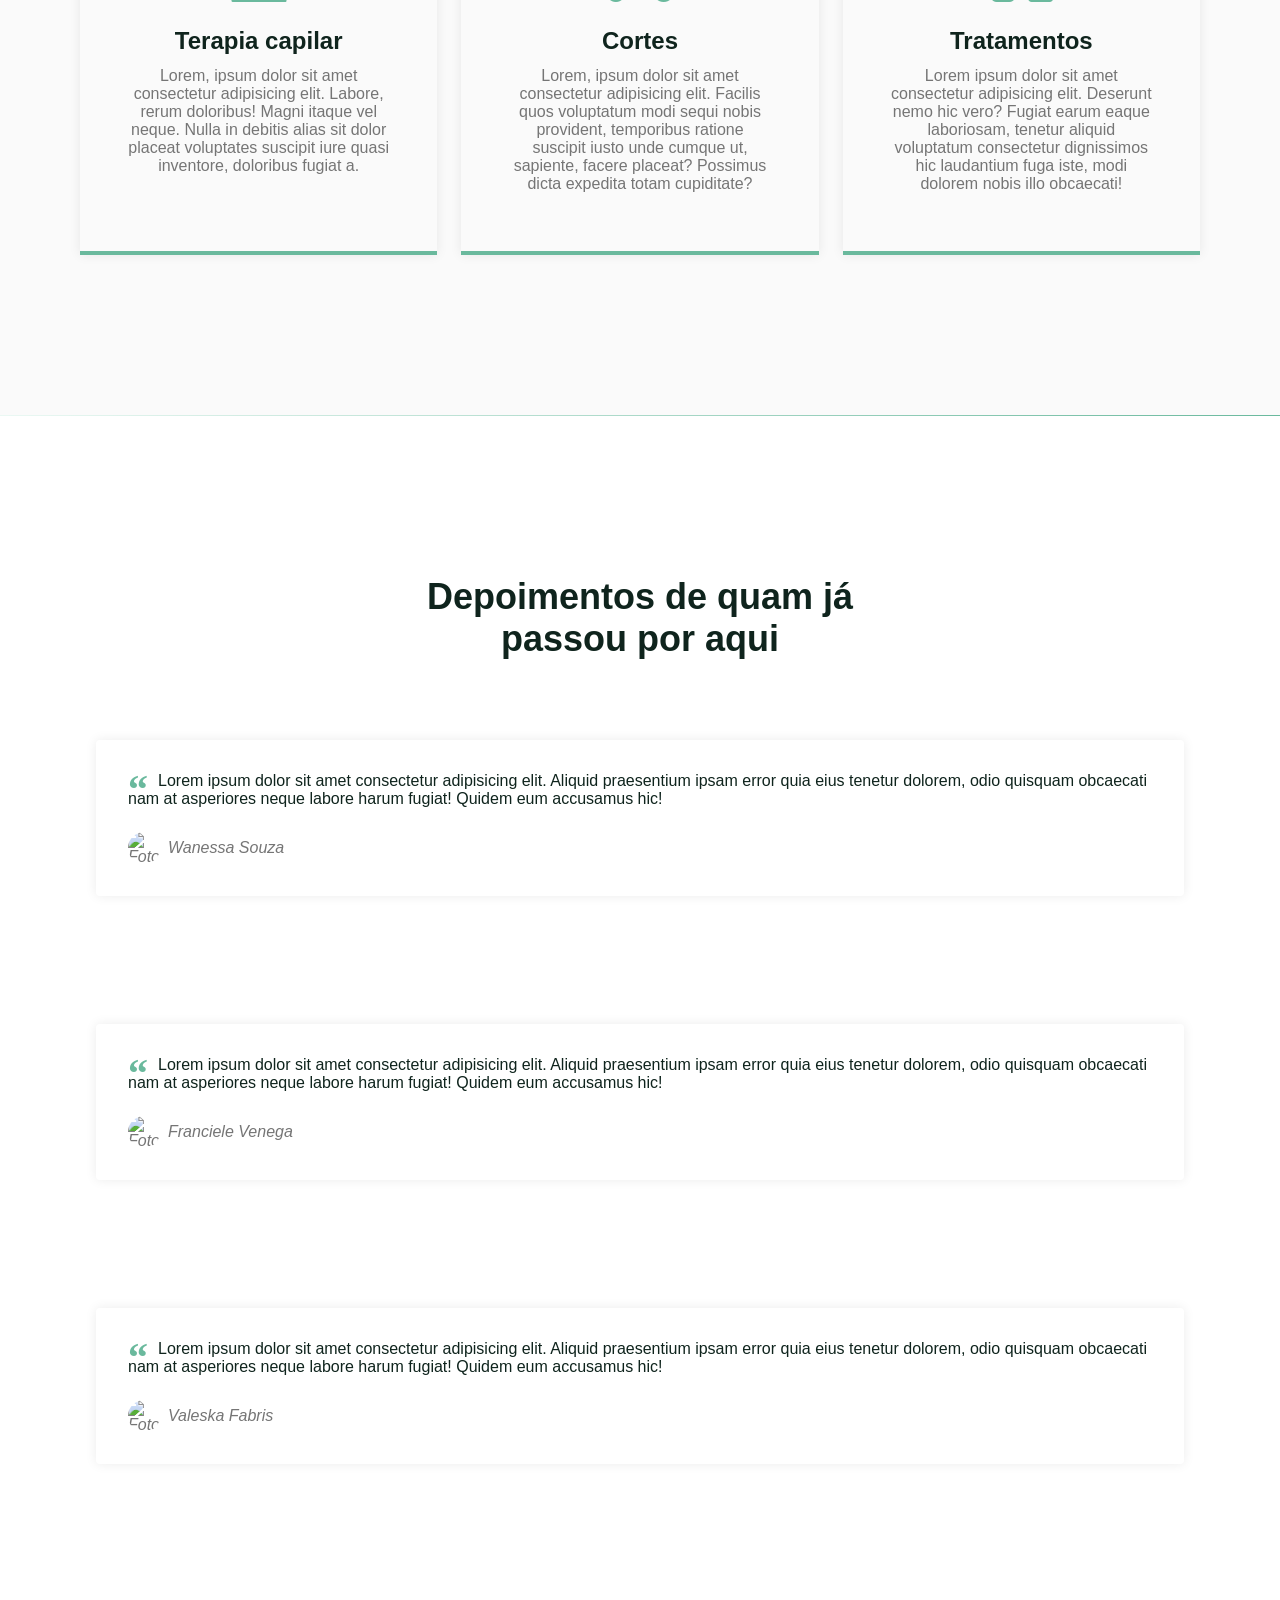
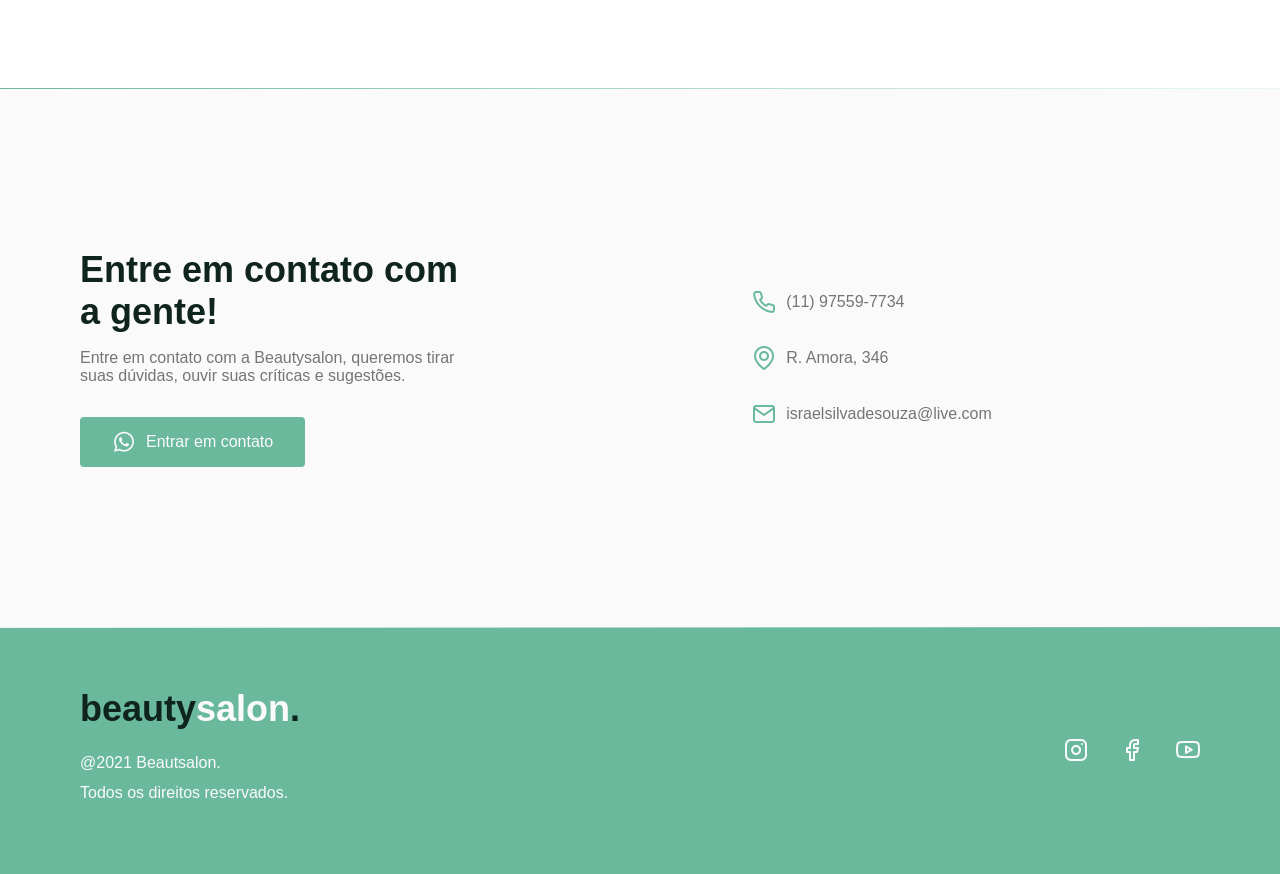
==== commit 1152656d: "Responsive layout" ====
--- a/index.html
+++ b/index.html
@@ -109,7 +109,7 @@
         <div class="container grid">
           <header>
             <h2 class="title">Serviços</h2>
-            <p>
+            <p class="subtitle">
               Com mais de 10 anos no mercado, o <strong>Beautysalon</strong> já
               conquistou clientes de inúmeros países com seus tratamentos
               exclusivos e totalmente naturais
@@ -263,7 +263,7 @@
           <p>Todos os direitos reservados.</p>
         </div>
 
-        <div class="social">
+        <div class="social grid">
           <a
             href="https://www.instagram.com/israelsilvadesouza/"
             target="_blank"
--- a/style.css
+++ b/style.css
@@ -32,6 +32,12 @@
   --text-color: hsl(0 0% 46%);
   --text-color-light: hsl(0 0% 98%);
   --body-color: hsl(0 0% 98%);
+  /* FONTS */
+  --title-font-size: 1.875rem;
+  --subtitle-font-siza: 1rem;
+
+  --title-font: 'Poppings', sans-serif;
+  --body-font: 'Dn Sans', sans-serif;
 }
 
 /*================= BASE =================*/
@@ -41,14 +47,14 @@
 }
 
 body {
-  font: 400 1rem "DM Sans", sans-serif;
+  font: 400 1rem var(--body-font);
   color: var(--text-color);
   background: var(--body-color);
   -webkit-font-smoothing: antialiased;
 }
 
 .title {
-  font: 700 1.875rem "Poppins", sans-serif;
+  font: 700 var(--title-font-size) var(--title-font);
   color: var(--title-color);
   -webkit-font-smoothing: auto;
 }
@@ -61,7 +67,7 @@
   align-items: center;
   padding: 0 2rem;
   border-radius: 0.25rem;
-  font: 500 1rem "DM Sans", sans-serif;
+  font: 500 1rem var(--body-font);
   transition: background 0.3s;
 }
 
@@ -99,11 +105,15 @@
 }
 
 .section {
-  padding: 5rem 0;
+  padding: calc(5rem + var(--header-height)) 0;
 }
 
 .section .title {
   margin-bottom: 1rem;
+}
+
+.section .subtitle {
+  font-size: var(--subtitle-font-siza);
 }
 
 .section header strong {
@@ -127,14 +137,10 @@
   box-shadow: 0px 0px 12px rgba(0, 0, 0, 0.2);
 }
 
-main {
-  margin-top: calc(var(--header-height) + 2rem);
-}
-
 /*================= LOGO =================*/
 
 .logo {
-  font: 700 1.31rem "Poppins", sans-serif;
+  font: 700 1.31rem var(--title-font);
   color: var(--title-color);
 }
 
@@ -165,7 +171,8 @@
   position: relative;
 }
 
-nav ul li a:hover {
+nav ul li a:hover,
+nav ul li a.active {
   color: var(--base-color);
 }
 
@@ -182,7 +189,8 @@
   transition: width 0.2s;
 }
 
-nav ul li a:hover::after {
+nav ul li a:hover::after,
+nav ul li a.active::after {
   width: 100%;
 }
 
@@ -461,6 +469,10 @@
   background: var(--base-color);
 }
 
+footer.section {
+  padding: 4rem 0;
+}
+
 footer .logo {
   display: inline-block;
   margin-bottom: 1.5rem;
@@ -476,8 +488,12 @@
   color: var(--text-color-light);
 }
 
+footer .social {
+  grid-auto-flow: column;
+  width: fit-content;
+}
+
 footer .social a {
-  margin-right: 2rem;
   transition: 0.3s;
   display: inline-block;
 }
@@ -515,3 +531,130 @@
 }
 
 /* RESPONSIVO */
+@media(min-width: 1200px) {
+  /* reusable class */
+  .container {
+    max-width: 1120px;
+    margin-left: auto;
+    margin-right: auto;
+  }
+
+  .section {
+    padding: 10rem 0;
+  }
+
+  .section header,
+  #testimonials header {
+    max-width: 32rem;
+    text-align: center;
+    margin-left: auto;
+    margin-right: auto;
+  }
+
+  .button {
+    height: 3.125rem;
+  }
+
+  /* NAVIGATION */
+  nav .menu {
+    opacity: 1;
+    visibility: visible;
+    top: 0;
+  }
+
+  nav .menu ul {
+    display: flex;
+    gap: 2rem;
+  }
+
+  nav .menu ul li a.title {
+    font: 400 1rem var(--body-font);
+    -webKit-font-smoothing: antialiased;
+  }
+
+  nav .menu ul li a.title.active {
+    font-weight: bold;
+    -webkit-font-smoothing: auto;
+  }
+
+  nav .icon-menu {
+    display: none;
+  }
+
+  /* LAYOUTO */
+  main {
+    margin-top: var(--header-height);
+  }
+
+  /* HOME */
+  #home .container {
+    grid-auto-flow: column;
+    justify-content: space-between;
+    margin: 0 auto;
+  }
+
+  #home .image {
+    order: 1;
+  }
+
+  #home .text {
+    order: 0;
+    max-width: 24rem;
+    text-align: left;
+    margin-right: 7.375rem;
+  }
+
+  /* ABOUT */
+  #about .container {
+    margin: 0 auto;
+    grid-auto-flow: column;
+  }
+
+  /* SERVICES */
+  .cards {
+    grid-template-columns: 1fr 1fr 1fr;
+  }
+
+  .card {
+    padding-left: 3rem;
+    padding-right: 3rem;
+  }
+
+  /* TESTIMONIALS */
+  #testimonials .container {
+    margin-left: auto;
+    margin-right: auto;
+  }
+
+  /* CONTACT */
+  #contact .container {
+    grid-auto-flow: column;
+    align-items: center;
+  }
+
+  #contact .text {
+    max-width: 25rem;
+  }
+
+  /* FOOTER */
+  footer.section {
+    padding: 3.75rem 0;
+  }
+
+  footer .container {
+    grid-auto-flow: column;
+    align-items: center;
+    justify-content: space-between;
+  }
+
+  footer .logo {
+    font-size: 2.25rem;
+  }
+}
+
+@media (min-width: 992px) {
+  :root {
+    --title-font-size: 2.25rem;
+    --subtitle-font-siza: 1.125rem;
+  }
+}
